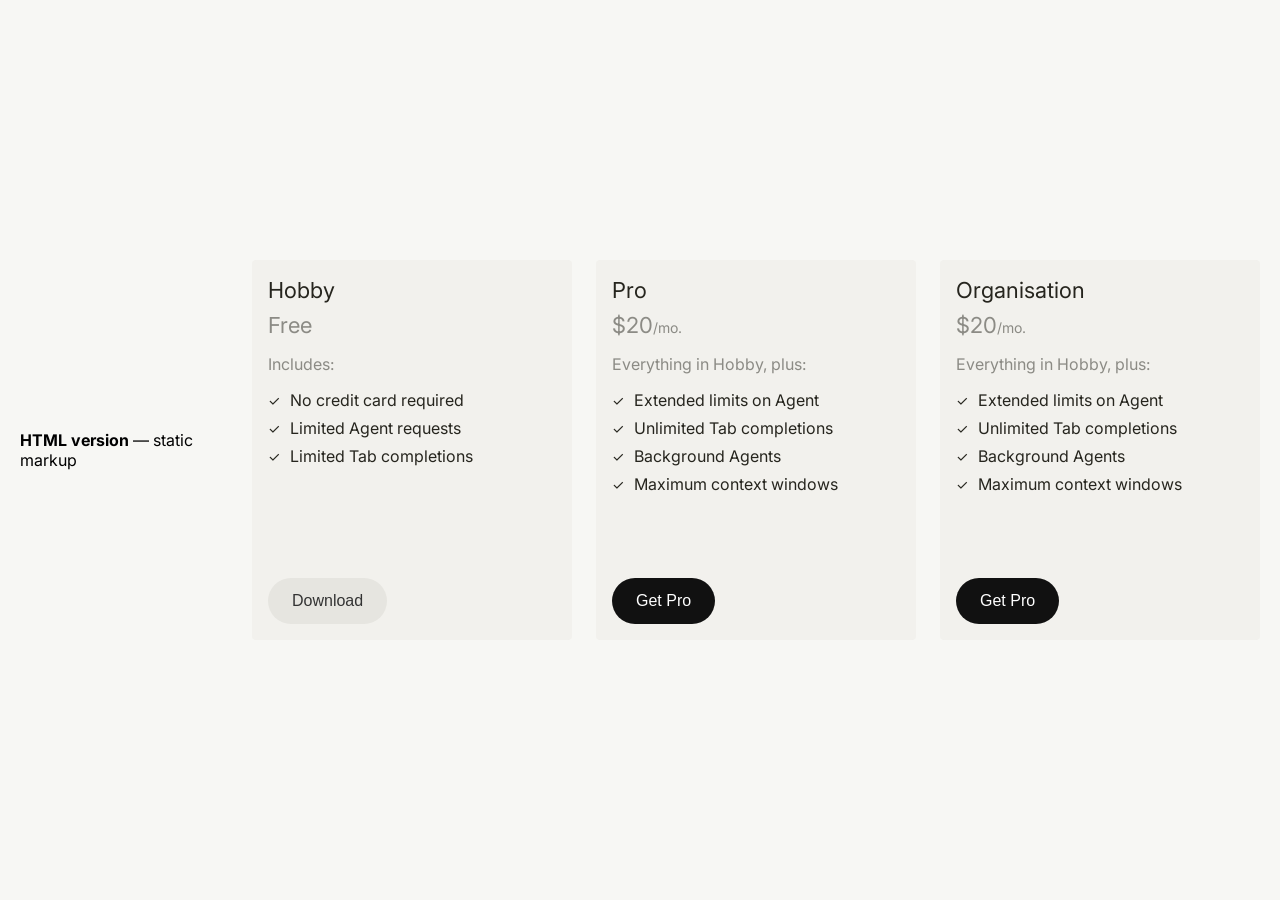
==== index.html @ dc9b1345 "JSX Intro adding an additional card and change the button styling" ====
<!DOCTYPE html>
<html lang="en">
<head>
    <meta charset="UTF-8">
    <meta name="viewport" content="width=device-width, initial-scale=1.0">
    <title>Pricing Plans — HTML version</title>
    <link rel="preconnect" href="https://fonts.googleapis.com">
    <link rel="preconnect" href="https://fonts.gstatic.com" crossorigin>
    <link href="https://fonts.googleapis.com/css2?family=Inter:wght@400;500;600;700&display=swap" rel="stylesheet">
    <link rel="stylesheet" href="styles.css">
</head>
<body>
    <p class="page-label"><strong>HTML version</strong> — static markup</p>
    <div class="cards-container">
        <div class="card">
            <div class="card-top">
                <h3 class="card-title">Hobby</h3>
                <p class="card-price">
                    <span class="card-price-amount">Free</span>
                </p>
                <div class="card-content">
                    <p class="includes-text">Includes:</p>
                    <ul class="features-list">
                        <li>
                            <span class="checkmark">✓</span>
                            No credit card required
                        </li>
                        <li>
                            <span class="checkmark">✓</span>
                            Limited Agent requests
                        </li>
                        <li>
                            <span class="checkmark">✓</span>
                            Limited Tab completions
                        </li>
                    </ul>
                </div>
            </div>
            <button class="download-button secondary">Download</button>
        </div>
        <div class="card">
            <div class="card-top">
                <h3 class="card-title">Pro</h3>
                <p class="card-price">
                    <span class="card-price-amount">$20</span>
                    <span class="card-price-period">/mo.</span>
                </p>
                <div class="card-content">
                    <p class="includes-text">Everything in Hobby, plus:</p>
                    <ul class="features-list">
                        <li>
                            <span class="checkmark">✓</span>
                            Extended limits on Agent
                        </li>
                        <li>
                            <span class="checkmark">✓</span>
                            Unlimited Tab completions
                        </li>
                        <li>
                            <span class="checkmark">✓</span>
                            Background Agents
                        </li>
                        <li>
                            <span class="checkmark">✓</span>
                            Maximum context windows
                        </li>
                    </ul>
                </div>
            </div>
            <button class="download-button primary">Get Pro</button>
        </div>
        <div class="card">
            <div class="card-top">
                <h3 class="card-title">Organisation</h3>
                <p class="card-price">
                    <span class="card-price-amount">$20</span>
                    <span class="card-price-period">/mo.</span>
                </p>
                <div class="card-content">
                    <p class="includes-text">Everything in Hobby, plus:</p>
                    <ul class="features-list">
                        <li>
                            <span class="checkmark">✓</span>
                            Extended limits on Agent
                        </li>
                        <li>
                            <span class="checkmark">✓</span>
                            Unlimited Tab completions
                        </li>
                        <li>
                            <span class="checkmark">✓</span>
                            Background Agents
                        </li>
                        <li>
                            <span class="checkmark">✓</span>
                            Maximum context windows
                        </li>
                    </ul>
                </div>
            </div>
            <button class="download-button primary">Get Pro</button>
        </div>
    </div>
</body>
</html>
---- styles.css ----
* {
    margin: 0;
    padding: 0;
    box-sizing: border-box;
}

body {
    font-family: 'Inter', -apple-system, BlinkMacSystemFont, 'Segoe UI', Roboto, sans-serif;
    background-color: #f7f7f4;
    display: flex;
    justify-content: center;
    align-items: center;
    min-height: 100vh;
    padding: 20px;
}

.cards-container {
    display: flex;
    flex-direction: row;
    gap: 24px;
    flex-wrap: nowrap;
    justify-content: center;
    align-items: flex-start;
}

.card {
    display: flex;
    flex-direction: column;
    min-height: 380px;
    background-color: #f2f1ed;
    border-radius: 4px;
    padding: 16px;
    width: 320px;
    flex-shrink: 0;
}

.card-top {
    display: flex;
    flex-direction: column;
}

.card-title {
    font-size: 22px;
    line-height: 28px;
    font-weight: 400;
    color: #26251e;
    margin-bottom: 8px;
}

.card-price {
    font-size: 20px;
    color: rgba(38, 37, 30, 0.5);
    display: inline-flex;
    align-items: baseline;
}

.card-price-amount {
    font-size: 22px;
    font-weight: 400;
    color: rgba(38, 37, 30, 0.5);
}

.card-price-period {
    font-size: 14px;
    color: rgba(38, 37, 30, 0.5);
}

.card-content {
    margin-bottom: 32px;
}

.includes-text {
    font-size: 16px;
    color: rgba(38, 37, 30, 0.5);
    margin: 16px 0px;
}

.features-list {
    list-style: none;
    padding: 0;
}

.features-list li {
    display: flex;
    align-items: center;
    margin-bottom: 8px;
    font-size: 16px;
    color: #26251e;
}

.checkmark {
    color: #26251e;
    font-size: 14px;
    margin-right: 10px;
    font-weight: 400;
}

.download-button {
    margin-top: auto;
    width: fit-content;
    background-color: #e6e5e0;
    border: none;
    border-radius: 999px;
    padding: 14px 24px;
    font-size: 16px;
    font-weight: 500;
    color: #333;
    cursor: pointer;
    transition: background-color 0.2s ease;
}

.download-button:hover {
    background-color: #D8D6CE;
}

.download-button:active {
    background-color: #D8D6CE;
}

.download-button.primary {
    background-color: #111;
    color: #fff;
}

.download-button.primary:hover {
    background-color: #333;
}

.download-button.primary:active {
    background-color: #333;
}

.download-button.outline{
    background-color: transparent;
    border: 1px solid #111;
    color: #111;
}

.download-button.outline:hover {
    background-color: #111;
    color: #fff;
}

.download-button.outline:active {
    background-color: #111;
    color: #fff;
}

.download-button.outline.glass{
    background-color: rgba(255, 255, 255, 0.467);
    border: 1px solid rgba(255, 255, 255, 0.471);
    color: #fff;
}

.download-button.outline.glass:hover {
    background-color: rgba(255, 255, 255, 0.2);
    border: 1px solid rgba(255, 255, 255, 0.3);
    color: #fff;
}

.download-button.outline.glass:active {
    background-color: rgba(255, 255, 255, 0.3);
.page-label {
    position: fixed;
    top: 16px;
    left: 50%;
    transform: translateX(-50%);
    font-size: 14px;
    color: #666;
    background: #fff;
    padding: 8px 16px;
    border-radius: 8px;
    box-shadow: 0 2px 8px rgba(0,0,0,0.08);
}

.page-label strong {
    color: #333;
}
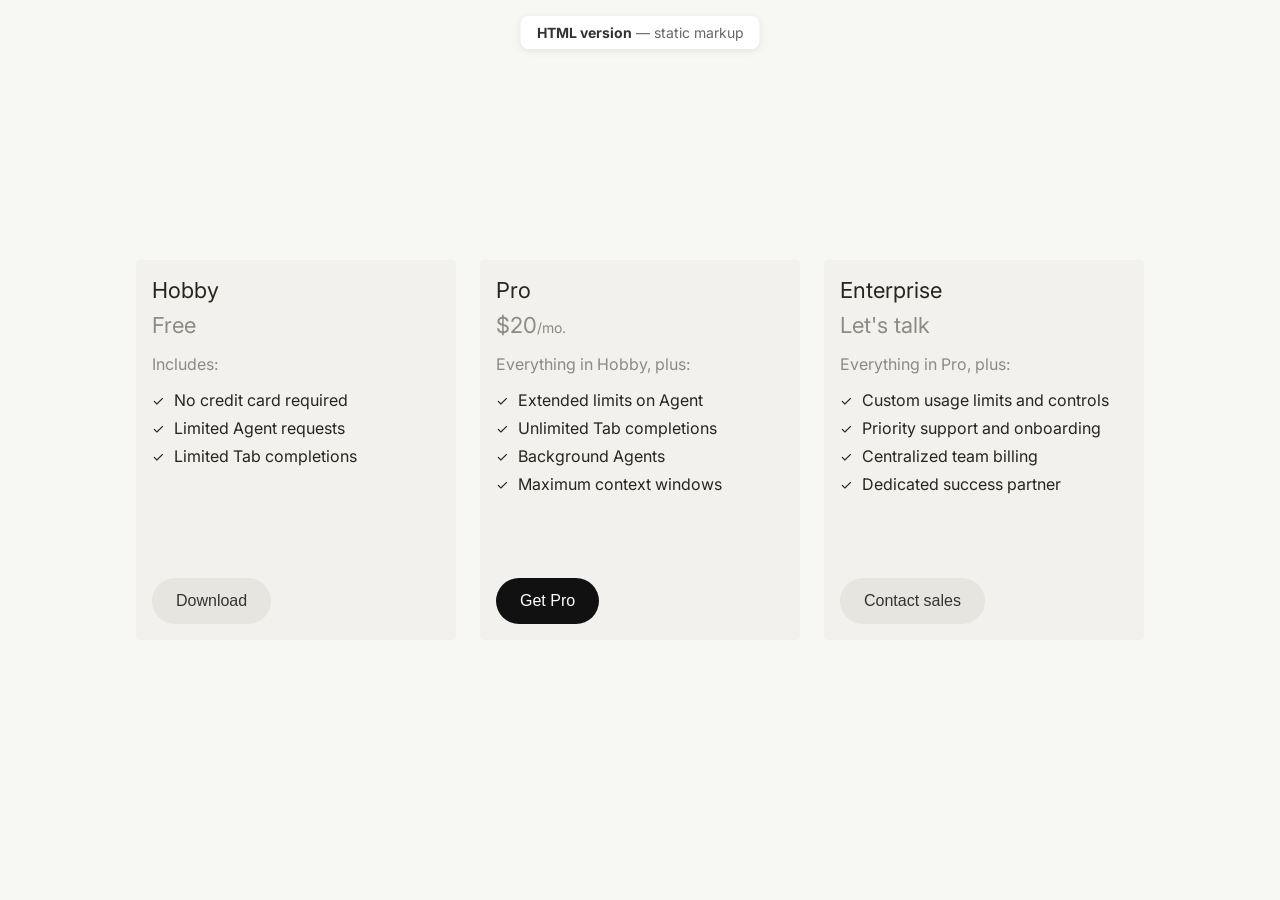
==== commit 1f059605: "Added comments and a card for Enterprise Added comments to index.html and styles.css. Also added a n" ====
--- a/index.html
+++ b/index.html
@@ -1,23 +1,35 @@
 <!DOCTYPE html>
 <html lang="en">
 <head>
+    <!-- Basic document setup and responsive viewport -->
     <meta charset="UTF-8">
     <meta name="viewport" content="width=device-width, initial-scale=1.0">
     <title>Pricing Plans — HTML version</title>
+
+    <!-- Load Inter font from Google Fonts for consistent typography -->
     <link rel="preconnect" href="https://fonts.googleapis.com">
     <link rel="preconnect" href="https://fonts.gstatic.com" crossorigin>
     <link href="https://fonts.googleapis.com/css2?family=Inter:wght@400;500;600;700&display=swap" rel="stylesheet">
+
+    <!-- Main stylesheet that controls layout, spacing, and colors -->
     <link rel="stylesheet" href="styles.css">
 </head>
 <body>
+    <!-- Small label pinned at the top to indicate this is the static HTML version -->
     <p class="page-label"><strong>HTML version</strong> — static markup</p>
+
+    <!-- Main wrapper that aligns the pricing cards in a row -->
     <div class="cards-container">
+
+        <!-- Hobby plan card: free tier with a shorter feature list -->
         <div class="card">
             <div class="card-top">
                 <h3 class="card-title">Hobby</h3>
                 <p class="card-price">
                     <span class="card-price-amount">Free</span>
                 </p>
+
+                <!-- Content area for the Hobby feature bullets -->
                 <div class="card-content">
                     <p class="includes-text">Includes:</p>
                     <ul class="features-list">
@@ -36,8 +48,12 @@
                     </ul>
                 </div>
             </div>
+
+            <!-- Secondary style button for a low‑emphasis action -->
             <button class="download-button secondary">Download</button>
         </div>
+
+        <!-- Pro plan card: highlighted paid tier with more benefits -->
         <div class="card">
             <div class="card-top">
                 <h3 class="card-title">Pro</h3>
@@ -45,6 +61,8 @@
                     <span class="card-price-amount">$20</span>
                     <span class="card-price-period">/mo.</span>
                 </p>
+
+                <!-- Content area for Pro‑specific features on top of Hobby -->
                 <div class="card-content">
                     <p class="includes-text">Everything in Hobby, plus:</p>
                     <ul class="features-list">
@@ -67,38 +85,45 @@
                     </ul>
                 </div>
             </div>
+
+            <!-- Primary call‑to‑action button that visually promotes Pro -->
             <button class="download-button primary">Get Pro</button>
         </div>
+
+        <!-- Enterprise plan card: highest tier aimed at teams and companies -->
         <div class="card">
             <div class="card-top">
-                <h3 class="card-title">Organisation</h3>
+                <h3 class="card-title">Enterprise</h3>
                 <p class="card-price">
-                    <span class="card-price-amount">$20</span>
-                    <span class="card-price-period">/mo.</span>
+                    <span class="card-price-amount">Let&apos;s talk</span>
                 </p>
+
+                <!-- Content area for Enterprise‑level features and support -->
                 <div class="card-content">
-                    <p class="includes-text">Everything in Hobby, plus:</p>
+                    <p class="includes-text">Everything in Pro, plus:</p>
                     <ul class="features-list">
                         <li>
                             <span class="checkmark">✓</span>
-                            Extended limits on Agent
+                            Custom usage limits and controls
                         </li>
                         <li>
                             <span class="checkmark">✓</span>
-                            Unlimited Tab completions
+                            Priority support and onboarding
                         </li>
                         <li>
                             <span class="checkmark">✓</span>
-                            Background Agents
+                            Centralized team billing
                         </li>
                         <li>
                             <span class="checkmark">✓</span>
-                            Maximum context windows
+                            Dedicated success partner
                         </li>
                     </ul>
                 </div>
             </div>
-            <button class="download-button primary">Get Pro</button>
+
+            <!-- Button styled like a neutral action, inviting contact -->
+            <button class="download-button secondary">Contact sales</button>
         </div>
     </div>
 </body>
--- a/styles.css
+++ b/styles.css
@@ -1,9 +1,11 @@
+/* Global reset so spacing is consistent across browsers */
 * {
     margin: 0;
     padding: 0;
     box-sizing: border-box;
 }
 
+/* Page background, typography, and centering of the pricing cards */
 body {
     font-family: 'Inter', -apple-system, BlinkMacSystemFont, 'Segoe UI', Roboto, sans-serif;
     background-color: #f7f7f4;
@@ -14,6 +16,7 @@
     padding: 20px;
 }
 
+/* Horizontal layout for the two pricing cards */
 .cards-container {
     display: flex;
     flex-direction: row;
@@ -23,6 +26,7 @@
     align-items: flex-start;
 }
 
+/* Shared card shell: background, padding, and minimum height */
 .card {
     display: flex;
     flex-direction: column;
@@ -34,11 +38,13 @@
     flex-shrink: 0;
 }
 
+/* Stack title, price, and feature content vertically */
 .card-top {
     display: flex;
     flex-direction: column;
 }
 
+/* Plan name styling */
 .card-title {
     font-size: 22px;
     line-height: 28px;
@@ -47,6 +53,7 @@
     margin-bottom: 8px;
 }
 
+/* Wrapper for price and period so they align nicely */
 .card-price {
     font-size: 20px;
     color: rgba(38, 37, 30, 0.5);
@@ -54,32 +61,38 @@
     align-items: baseline;
 }
 
+/* Main price number (e.g. “$20” or “Free”) */
 .card-price-amount {
     font-size: 22px;
     font-weight: 400;
     color: rgba(38, 37, 30, 0.5);
 }
 
+/* Secondary price detail (e.g. “/mo.”) */
 .card-price-period {
     font-size: 14px;
     color: rgba(38, 37, 30, 0.5);
 }
 
+/* Space between feature list and the button below */
 .card-content {
     margin-bottom: 32px;
 }
 
+/* Small lead‑in label above each feature list */
 .includes-text {
     font-size: 16px;
     color: rgba(38, 37, 30, 0.5);
     margin: 16px 0px;
 }
 
+/* Remove default bullets; layout is handled manually */
 .features-list {
     list-style: none;
     padding: 0;
 }
 
+/* Each feature row is aligned with the checkmark icon */
 .features-list li {
     display: flex;
     align-items: center;
@@ -88,6 +101,7 @@
     color: #26251e;
 }
 
+/* Checkmark icon styling to keep spacing and weight consistent */
 .checkmark {
     color: #26251e;
     font-size: 14px;
@@ -95,6 +109,7 @@
     font-weight: 400;
 }
 
+/* Base button styling shared by both Hobby and Pro actions */
 .download-button {
     margin-top: auto;
     width: fit-content;
@@ -109,6 +124,7 @@
     transition: background-color 0.2s ease;
 }
 
+/* Hover and active states for the neutral button style */
 .download-button:hover {
     background-color: #D8D6CE;
 }
@@ -117,6 +133,7 @@
     background-color: #D8D6CE;
 }
 
+/* Primary button variation used on the Pro plan */
 .download-button.primary {
     background-color: #111;
     color: #fff;
@@ -130,36 +147,7 @@
     background-color: #333;
 }
 
-.download-button.outline{
-    background-color: transparent;
-    border: 1px solid #111;
-    color: #111;
-}
-
-.download-button.outline:hover {
-    background-color: #111;
-    color: #fff;
-}
-
-.download-button.outline:active {
-    background-color: #111;
-    color: #fff;
-}
-
-.download-button.outline.glass{
-    background-color: rgba(255, 255, 255, 0.467);
-    border: 1px solid rgba(255, 255, 255, 0.471);
-    color: #fff;
-}
-
-.download-button.outline.glass:hover {
-    background-color: rgba(255, 255, 255, 0.2);
-    border: 1px solid rgba(255, 255, 255, 0.3);
-    color: #fff;
-}
-
-.download-button.outline.glass:active {
-    background-color: rgba(255, 255, 255, 0.3);
+/* Fixed pill label that sits at the top center of the viewport */
 .page-label {
     position: fixed;
     top: 16px;
@@ -173,6 +161,7 @@
     box-shadow: 0 2px 8px rgba(0,0,0,0.08);
 }
 
+/* Slight emphasis on the “HTML version” text inside the label */
 .page-label strong {
     color: #333;
 }
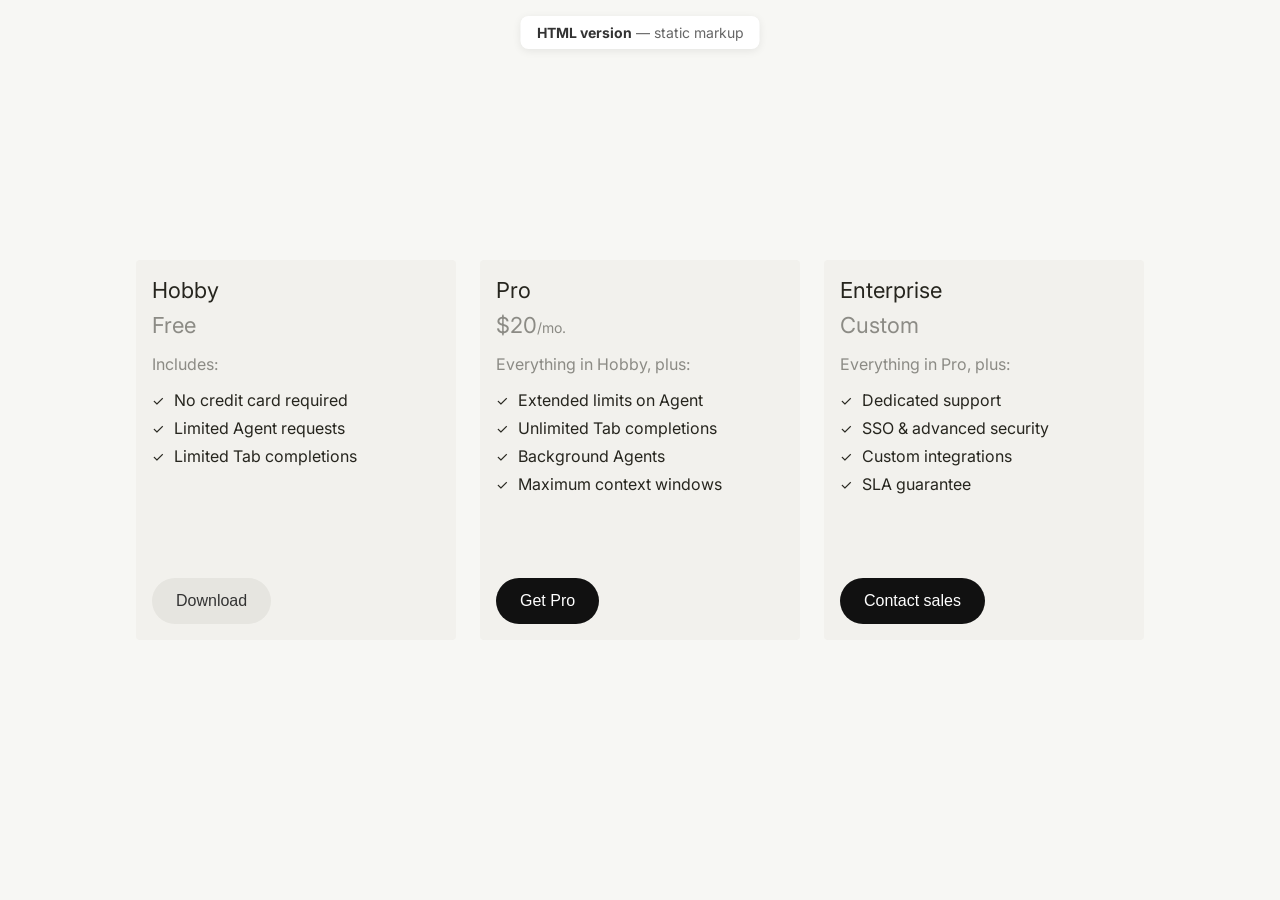
==== commit 9c4b3173: "added enterprise" ====
--- a/index.html
+++ b/index.html
@@ -1,35 +1,32 @@
 <!DOCTYPE html>
 <html lang="en">
 <head>
-    <!-- Basic document setup and responsive viewport -->
     <meta charset="UTF-8">
     <meta name="viewport" content="width=device-width, initial-scale=1.0">
     <title>Pricing Plans — HTML version</title>
 
-    <!-- Load Inter font from Google Fonts for consistent typography -->
+    <!-- Fonts: preconnect for faster loading -->
     <link rel="preconnect" href="https://fonts.googleapis.com">
     <link rel="preconnect" href="https://fonts.gstatic.com" crossorigin>
+    <!-- Inter: weights 400, 500, 600, 700 -->
     <link href="https://fonts.googleapis.com/css2?family=Inter:wght@400;500;600;700&display=swap" rel="stylesheet">
 
-    <!-- Main stylesheet that controls layout, spacing, and colors -->
+    <!-- Main stylesheet for layout and components -->
     <link rel="stylesheet" href="styles.css">
 </head>
 <body>
-    <!-- Small label pinned at the top to indicate this is the static HTML version -->
+    <!-- Fixed badge: identifies this as the HTML (static) version -->
     <p class="page-label"><strong>HTML version</strong> — static markup</p>
 
-    <!-- Main wrapper that aligns the pricing cards in a row -->
+    <!-- Pricing cards: horizontal row, centered -->
     <div class="cards-container">
-
-        <!-- Hobby plan card: free tier with a shorter feature list -->
+        <!-- Card 1: Hobby tier -->
         <div class="card">
             <div class="card-top">
                 <h3 class="card-title">Hobby</h3>
                 <p class="card-price">
                     <span class="card-price-amount">Free</span>
                 </p>
-
-                <!-- Content area for the Hobby feature bullets -->
                 <div class="card-content">
                     <p class="includes-text">Includes:</p>
                     <ul class="features-list">
@@ -48,12 +45,10 @@
                     </ul>
                 </div>
             </div>
-
-            <!-- Secondary style button for a low‑emphasis action -->
             <button class="download-button secondary">Download</button>
         </div>
 
-        <!-- Pro plan card: highlighted paid tier with more benefits -->
+        <!-- Card 2: Pro tier -->
         <div class="card">
             <div class="card-top">
                 <h3 class="card-title">Pro</h3>
@@ -61,8 +56,6 @@
                     <span class="card-price-amount">$20</span>
                     <span class="card-price-period">/mo.</span>
                 </p>
-
-                <!-- Content area for Pro‑specific features on top of Hobby -->
                 <div class="card-content">
                     <p class="includes-text">Everything in Hobby, plus:</p>
                     <ul class="features-list">
@@ -85,45 +78,39 @@
                     </ul>
                 </div>
             </div>
-
-            <!-- Primary call‑to‑action button that visually promotes Pro -->
             <button class="download-button primary">Get Pro</button>
         </div>
 
-        <!-- Enterprise plan card: highest tier aimed at teams and companies -->
+        <!-- Card 3: Enterprise tier -->
         <div class="card">
             <div class="card-top">
                 <h3 class="card-title">Enterprise</h3>
                 <p class="card-price">
-                    <span class="card-price-amount">Let&apos;s talk</span>
+                    <span class="card-price-amount">Custom</span>
                 </p>
-
-                <!-- Content area for Enterprise‑level features and support -->
                 <div class="card-content">
                     <p class="includes-text">Everything in Pro, plus:</p>
                     <ul class="features-list">
                         <li>
                             <span class="checkmark">✓</span>
-                            Custom usage limits and controls
+                            Dedicated support
                         </li>
                         <li>
                             <span class="checkmark">✓</span>
-                            Priority support and onboarding
+                            SSO &amp; advanced security
                         </li>
                         <li>
                             <span class="checkmark">✓</span>
-                            Centralized team billing
+                            Custom integrations
                         </li>
                         <li>
                             <span class="checkmark">✓</span>
-                            Dedicated success partner
+                            SLA guarantee
                         </li>
                     </ul>
                 </div>
             </div>
-
-            <!-- Button styled like a neutral action, inviting contact -->
-            <button class="download-button secondary">Contact sales</button>
+            <button class="download-button primary">Contact sales</button>
         </div>
     </div>
 </body>
--- a/styles.css
+++ b/styles.css
@@ -1,11 +1,13 @@
-/* Global reset so spacing is consistent across browsers */
+/* ============================================
+   Base reset
+   ============================================ */
 * {
     margin: 0;
     padding: 0;
     box-sizing: border-box;
 }
 
-/* Page background, typography, and centering of the pricing cards */
+/* Page layout: centered, full viewport, warm gray background */
 body {
     font-family: 'Inter', -apple-system, BlinkMacSystemFont, 'Segoe UI', Roboto, sans-serif;
     background-color: #f7f7f4;
@@ -16,7 +18,10 @@
     padding: 20px;
 }
 
-/* Horizontal layout for the two pricing cards */
+/* ============================================
+   Cards container
+   ============================================ */
+/* Horizontal row of pricing cards; 24px gap */
 .cards-container {
     display: flex;
     flex-direction: row;
@@ -26,7 +31,7 @@
     align-items: flex-start;
 }
 
-/* Shared card shell: background, padding, and minimum height */
+/* Single card: fixed width, min height, warm card background */
 .card {
     display: flex;
     flex-direction: column;
@@ -38,13 +43,13 @@
     flex-shrink: 0;
 }
 
-/* Stack title, price, and feature content vertically */
+/* Wraps title, price, and feature list */
 .card-top {
     display: flex;
     flex-direction: column;
 }
 
-/* Plan name styling */
+/* Plan name (e.g. Hobby, Pro) */
 .card-title {
     font-size: 22px;
     line-height: 28px;
@@ -53,7 +58,7 @@
     margin-bottom: 8px;
 }
 
-/* Wrapper for price and period so they align nicely */
+/* Price row: amount + optional period (e.g. /mo.) */
 .card-price {
     font-size: 20px;
     color: rgba(38, 37, 30, 0.5);
@@ -61,38 +66,35 @@
     align-items: baseline;
 }
 
-/* Main price number (e.g. “$20” or “Free”) */
 .card-price-amount {
     font-size: 22px;
     font-weight: 400;
     color: rgba(38, 37, 30, 0.5);
 }
 
-/* Secondary price detail (e.g. “/mo.”) */
 .card-price-period {
     font-size: 14px;
     color: rgba(38, 37, 30, 0.5);
 }
 
-/* Space between feature list and the button below */
+/* Spacing above CTA so button stays at bottom */
 .card-content {
     margin-bottom: 32px;
 }
 
-/* Small lead‑in label above each feature list */
+/* "Includes:" / "Everything in Hobby, plus:" label */
 .includes-text {
     font-size: 16px;
     color: rgba(38, 37, 30, 0.5);
     margin: 16px 0px;
 }
 
-/* Remove default bullets; layout is handled manually */
+/* Feature list: no bullets, checkmark + text per row */
 .features-list {
     list-style: none;
     padding: 0;
 }
 
-/* Each feature row is aligned with the checkmark icon */
 .features-list li {
     display: flex;
     align-items: center;
@@ -101,7 +103,7 @@
     color: #26251e;
 }
 
-/* Checkmark icon styling to keep spacing and weight consistent */
+/* Checkmark (✓) before each feature */
 .checkmark {
     color: #26251e;
     font-size: 14px;
@@ -109,7 +111,10 @@
     font-weight: 400;
 }
 
-/* Base button styling shared by both Hobby and Pro actions */
+/* ============================================
+   Buttons (CTA)
+   ============================================ */
+/* Base: secondary style (light). Pushed to bottom via margin-top: auto */
 .download-button {
     margin-top: auto;
     width: fit-content;
@@ -124,7 +129,6 @@
     transition: background-color 0.2s ease;
 }
 
-/* Hover and active states for the neutral button style */
 .download-button:hover {
     background-color: #D8D6CE;
 }
@@ -133,7 +137,7 @@
     background-color: #D8D6CE;
 }
 
-/* Primary button variation used on the Pro plan */
+/* Primary CTA: dark background (e.g. Get Pro) */
 .download-button.primary {
     background-color: #111;
     color: #fff;
@@ -147,7 +151,10 @@
     background-color: #333;
 }
 
-/* Fixed pill label that sits at the top center of the viewport */
+/* ============================================
+   Page label (fixed badge)
+   ============================================ */
+/* Top-center badge: "HTML version — static markup" */
 .page-label {
     position: fixed;
     top: 16px;
@@ -161,7 +168,6 @@
     box-shadow: 0 2px 8px rgba(0,0,0,0.08);
 }
 
-/* Slight emphasis on the “HTML version” text inside the label */
 .page-label strong {
     color: #333;
 }
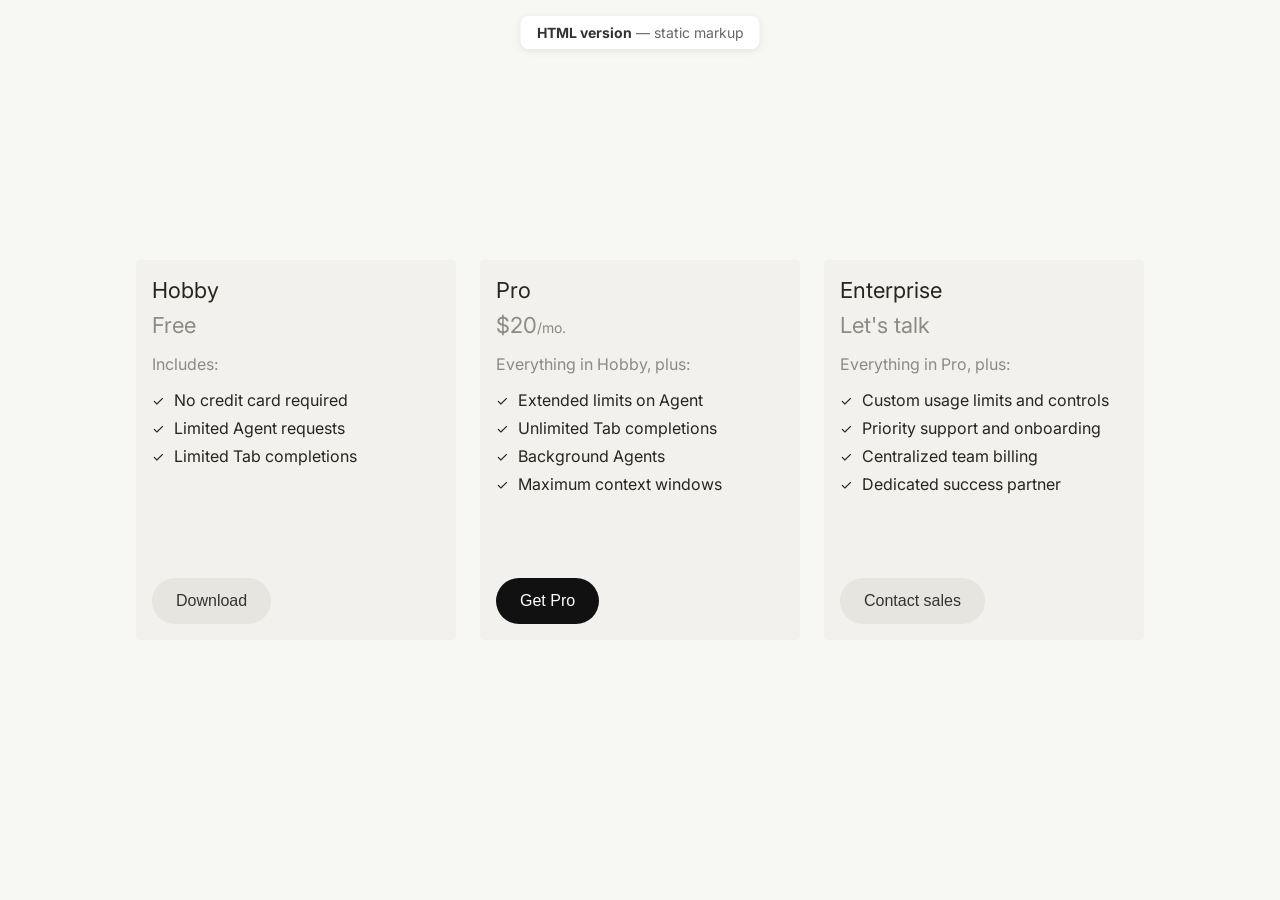
==== commit be86daa3: "Merge 72f60213262af75c3be51fe672ccf8a5d42db361 into 65c5ba9ef726573d8521e7c3ba57727bbc322b38" ====
--- a/index.html
+++ b/index.html
@@ -1,32 +1,35 @@
 <!DOCTYPE html>
 <html lang="en">
 <head>
+    <!-- Basic document setup and responsive viewport -->
     <meta charset="UTF-8">
     <meta name="viewport" content="width=device-width, initial-scale=1.0">
     <title>Pricing Plans — HTML version</title>
 
-    <!-- Fonts: preconnect for faster loading -->
+    <!-- Load Inter font from Google Fonts for consistent typography -->
     <link rel="preconnect" href="https://fonts.googleapis.com">
     <link rel="preconnect" href="https://fonts.gstatic.com" crossorigin>
-    <!-- Inter: weights 400, 500, 600, 700 -->
     <link href="https://fonts.googleapis.com/css2?family=Inter:wght@400;500;600;700&display=swap" rel="stylesheet">
 
-    <!-- Main stylesheet for layout and components -->
+    <!-- Main stylesheet that controls layout, spacing, and colors -->
     <link rel="stylesheet" href="styles.css">
 </head>
 <body>
-    <!-- Fixed badge: identifies this as the HTML (static) version -->
+    <!-- Small label pinned at the top to indicate this is the static HTML version -->
     <p class="page-label"><strong>HTML version</strong> — static markup</p>
 
-    <!-- Pricing cards: horizontal row, centered -->
+    <!-- Main wrapper that aligns the pricing cards in a row -->
     <div class="cards-container">
-        <!-- Card 1: Hobby tier -->
+
+        <!-- Hobby plan card: free tier with a shorter feature list -->
         <div class="card">
             <div class="card-top">
                 <h3 class="card-title">Hobby</h3>
                 <p class="card-price">
                     <span class="card-price-amount">Free</span>
                 </p>
+
+                <!-- Content area for the Hobby feature bullets -->
                 <div class="card-content">
                     <p class="includes-text">Includes:</p>
                     <ul class="features-list">
@@ -45,10 +48,12 @@
                     </ul>
                 </div>
             </div>
+
+            <!-- Secondary style button for a low‑emphasis action -->
             <button class="download-button secondary">Download</button>
         </div>
 
-        <!-- Card 2: Pro tier -->
+        <!-- Pro plan card: highlighted paid tier with more benefits -->
         <div class="card">
             <div class="card-top">
                 <h3 class="card-title">Pro</h3>
@@ -56,6 +61,8 @@
                     <span class="card-price-amount">$20</span>
                     <span class="card-price-period">/mo.</span>
                 </p>
+
+                <!-- Content area for Pro‑specific features on top of Hobby -->
                 <div class="card-content">
                     <p class="includes-text">Everything in Hobby, plus:</p>
                     <ul class="features-list">
@@ -78,39 +85,45 @@
                     </ul>
                 </div>
             </div>
+
+            <!-- Primary call‑to‑action button that visually promotes Pro -->
             <button class="download-button primary">Get Pro</button>
         </div>
 
-        <!-- Card 3: Enterprise tier -->
+        <!-- Enterprise plan card: highest tier aimed at teams and companies -->
         <div class="card">
             <div class="card-top">
                 <h3 class="card-title">Enterprise</h3>
                 <p class="card-price">
-                    <span class="card-price-amount">Custom</span>
+                    <span class="card-price-amount">Let&apos;s talk</span>
                 </p>
+
+                <!-- Content area for Enterprise‑level features and support -->
                 <div class="card-content">
                     <p class="includes-text">Everything in Pro, plus:</p>
                     <ul class="features-list">
                         <li>
                             <span class="checkmark">✓</span>
-                            Dedicated support
+                            Custom usage limits and controls
                         </li>
                         <li>
                             <span class="checkmark">✓</span>
-                            SSO &amp; advanced security
+                            Priority support and onboarding
                         </li>
                         <li>
                             <span class="checkmark">✓</span>
-                            Custom integrations
+                            Centralized team billing
                         </li>
                         <li>
                             <span class="checkmark">✓</span>
-                            SLA guarantee
+                            Dedicated success partner
                         </li>
                     </ul>
                 </div>
             </div>
-            <button class="download-button primary">Contact sales</button>
+
+            <!-- Button styled like a neutral action, inviting contact -->
+            <button class="download-button secondary">Contact sales</button>
         </div>
     </div>
 </body>
--- a/styles.css
+++ b/styles.css
@@ -1,13 +1,11 @@
-/* ============================================
-   Base reset
-   ============================================ */
+/* Global reset so spacing is consistent across browsers */
 * {
     margin: 0;
     padding: 0;
     box-sizing: border-box;
 }
 
-/* Page layout: centered, full viewport, warm gray background */
+/* Page background, typography, and centering of the pricing cards */
 body {
     font-family: 'Inter', -apple-system, BlinkMacSystemFont, 'Segoe UI', Roboto, sans-serif;
     background-color: #f7f7f4;
@@ -18,10 +16,7 @@
     padding: 20px;
 }
 
-/* ============================================
-   Cards container
-   ============================================ */
-/* Horizontal row of pricing cards; 24px gap */
+/* Horizontal layout for the two pricing cards */
 .cards-container {
     display: flex;
     flex-direction: row;
@@ -31,7 +26,7 @@
     align-items: flex-start;
 }
 
-/* Single card: fixed width, min height, warm card background */
+/* Shared card shell: background, padding, and minimum height */
 .card {
     display: flex;
     flex-direction: column;
@@ -43,13 +38,13 @@
     flex-shrink: 0;
 }
 
-/* Wraps title, price, and feature list */
+/* Stack title, price, and feature content vertically */
 .card-top {
     display: flex;
     flex-direction: column;
 }
 
-/* Plan name (e.g. Hobby, Pro) */
+/* Plan name styling */
 .card-title {
     font-size: 22px;
     line-height: 28px;
@@ -58,7 +53,7 @@
     margin-bottom: 8px;
 }
 
-/* Price row: amount + optional period (e.g. /mo.) */
+/* Wrapper for price and period so they align nicely */
 .card-price {
     font-size: 20px;
     color: rgba(38, 37, 30, 0.5);
@@ -66,35 +61,38 @@
     align-items: baseline;
 }
 
+/* Main price number (e.g. “$20” or “Free”) */
 .card-price-amount {
     font-size: 22px;
     font-weight: 400;
     color: rgba(38, 37, 30, 0.5);
 }
 
+/* Secondary price detail (e.g. “/mo.”) */
 .card-price-period {
     font-size: 14px;
     color: rgba(38, 37, 30, 0.5);
 }
 
-/* Spacing above CTA so button stays at bottom */
+/* Space between feature list and the button below */
 .card-content {
     margin-bottom: 32px;
 }
 
-/* "Includes:" / "Everything in Hobby, plus:" label */
+/* Small lead‑in label above each feature list */
 .includes-text {
     font-size: 16px;
     color: rgba(38, 37, 30, 0.5);
     margin: 16px 0px;
 }
 
-/* Feature list: no bullets, checkmark + text per row */
+/* Remove default bullets; layout is handled manually */
 .features-list {
     list-style: none;
     padding: 0;
 }
 
+/* Each feature row is aligned with the checkmark icon */
 .features-list li {
     display: flex;
     align-items: center;
@@ -103,7 +101,7 @@
     color: #26251e;
 }
 
-/* Checkmark (✓) before each feature */
+/* Checkmark icon styling to keep spacing and weight consistent */
 .checkmark {
     color: #26251e;
     font-size: 14px;
@@ -111,10 +109,7 @@
     font-weight: 400;
 }
 
-/* ============================================
-   Buttons (CTA)
-   ============================================ */
-/* Base: secondary style (light). Pushed to bottom via margin-top: auto */
+/* Base button styling shared by both Hobby and Pro actions */
 .download-button {
     margin-top: auto;
     width: fit-content;
@@ -129,6 +124,7 @@
     transition: background-color 0.2s ease;
 }
 
+/* Hover and active states for the neutral button style */
 .download-button:hover {
     background-color: #D8D6CE;
 }
@@ -137,7 +133,7 @@
     background-color: #D8D6CE;
 }
 
-/* Primary CTA: dark background (e.g. Get Pro) */
+/* Primary button variation used on the Pro plan */
 .download-button.primary {
     background-color: #111;
     color: #fff;
@@ -151,10 +147,25 @@
     background-color: #333;
 }
 
-/* ============================================
-   Page label (fixed badge)
-   ============================================ */
-/* Top-center badge: "HTML version — static markup" */
+.download-button.tertiary {
+    background-color: transparent;
+    color: #333;
+    border: 1px solid #a1a19d;
+}
+
+.download-button.tertiary:hover {
+    background-color: #e6e5e0;
+    color: #333;
+    border: 1px solid #a1a19d;
+}
+
+.download-button.tertiary:active {
+    background-color: #a1a19d;
+    color: #333;    
+    border: 1px solid #a1a19d;
+}       
+
+/* Fixed pill label that sits at the top center of the viewport */
 .page-label {
     position: fixed;
     top: 16px;
@@ -168,6 +179,7 @@
     box-shadow: 0 2px 8px rgba(0,0,0,0.08);
 }
 
+/* Slight emphasis on the “HTML version” text inside the label */
 .page-label strong {
     color: #333;
 }
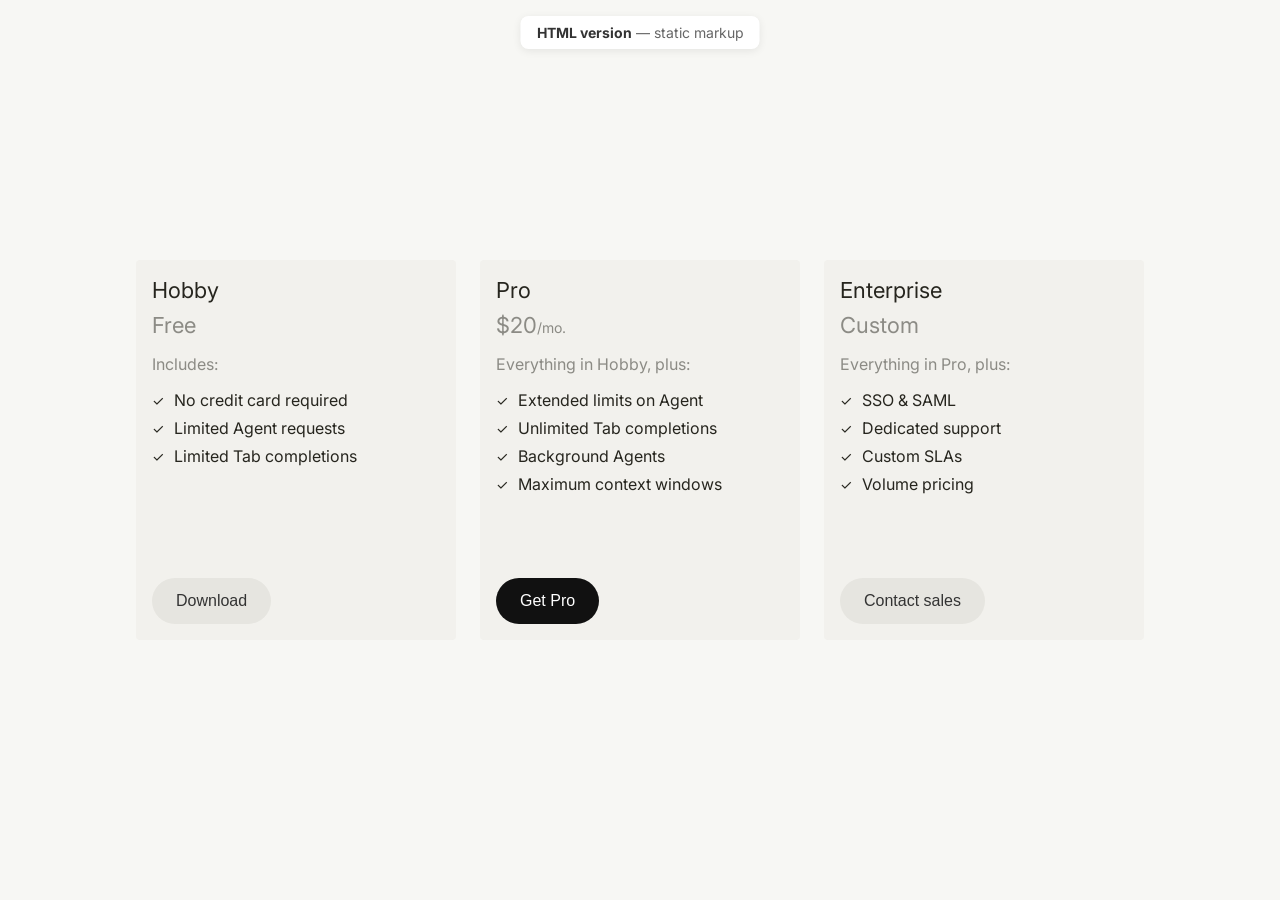
==== commit 7e9d650b: "Added comments & a card Added comments for easy understanding and an enterprise card" ====
--- a/index.html
+++ b/index.html
@@ -1,35 +1,33 @@
 <!DOCTYPE html>
 <html lang="en">
 <head>
-    <!-- Basic document setup and responsive viewport -->
     <meta charset="UTF-8">
     <meta name="viewport" content="width=device-width, initial-scale=1.0">
     <title>Pricing Plans — HTML version</title>
 
-    <!-- Load Inter font from Google Fonts for consistent typography -->
+    <!-- Fonts: preconnect speeds up Google Fonts. Safe to remove if you self-host. -->
     <link rel="preconnect" href="https://fonts.googleapis.com">
     <link rel="preconnect" href="https://fonts.gstatic.com" crossorigin>
+    <!-- Fonts: Inter 400–700. Change weights in the URL if your type scale needs more. -->
     <link href="https://fonts.googleapis.com/css2?family=Inter:wght@400;500;600;700&display=swap" rel="stylesheet">
-
-    <!-- Main stylesheet that controls layout, spacing, and colors -->
+    <!-- Styles: all layout, color, and component rules for this page. -->
     <link rel="stylesheet" href="styles.css">
 </head>
 <body>
-    <!-- Small label pinned at the top to indicate this is the static HTML version -->
+
+    <!-- Page label: context for the demo (HTML vs JSX). Not part of the pricing cards. -->
     <p class="page-label"><strong>HTML version</strong> — static markup</p>
 
-    <!-- Main wrapper that aligns the pricing cards in a row -->
+    <!-- Pricing row: holds side-by-side plan cards; spacing is flex gap in CSS. -->
     <div class="cards-container">
 
-        <!-- Hobby plan card: free tier with a shorter feature list -->
+        <!-- Plan: Hobby — free tier, secondary CTA. -->
         <div class="card">
             <div class="card-top">
                 <h3 class="card-title">Hobby</h3>
                 <p class="card-price">
                     <span class="card-price-amount">Free</span>
                 </p>
-
-                <!-- Content area for the Hobby feature bullets -->
                 <div class="card-content">
                     <p class="includes-text">Includes:</p>
                     <ul class="features-list">
@@ -48,12 +46,10 @@
                     </ul>
                 </div>
             </div>
-
-            <!-- Secondary style button for a low‑emphasis action -->
             <button class="download-button secondary">Download</button>
         </div>
 
-        <!-- Pro plan card: highlighted paid tier with more benefits -->
+        <!-- Plan: Pro — paid tier, primary (dark) CTA. -->
         <div class="card">
             <div class="card-top">
                 <h3 class="card-title">Pro</h3>
@@ -61,8 +57,6 @@
                     <span class="card-price-amount">$20</span>
                     <span class="card-price-period">/mo.</span>
                 </p>
-
-                <!-- Content area for Pro‑specific features on top of Hobby -->
                 <div class="card-content">
                     <p class="includes-text">Everything in Hobby, plus:</p>
                     <ul class="features-list">
@@ -85,44 +79,38 @@
                     </ul>
                 </div>
             </div>
-
-            <!-- Primary call‑to‑action button that visually promotes Pro -->
             <button class="download-button primary">Get Pro</button>
         </div>
 
-        <!-- Enterprise plan card: highest tier aimed at teams and companies -->
+        <!-- Plan: Enterprise — custom pricing, same markup pattern as Hobby/Pro. -->
         <div class="card">
             <div class="card-top">
                 <h3 class="card-title">Enterprise</h3>
                 <p class="card-price">
-                    <span class="card-price-amount">Let&apos;s talk</span>
+                    <span class="card-price-amount">Custom</span>
                 </p>
-
-                <!-- Content area for Enterprise‑level features and support -->
                 <div class="card-content">
                     <p class="includes-text">Everything in Pro, plus:</p>
                     <ul class="features-list">
                         <li>
                             <span class="checkmark">✓</span>
-                            Custom usage limits and controls
+                            SSO &amp; SAML
                         </li>
                         <li>
                             <span class="checkmark">✓</span>
-                            Priority support and onboarding
+                            Dedicated support
                         </li>
                         <li>
                             <span class="checkmark">✓</span>
-                            Centralized team billing
+                            Custom SLAs
                         </li>
                         <li>
                             <span class="checkmark">✓</span>
-                            Dedicated success partner
+                            Volume pricing
                         </li>
                     </ul>
                 </div>
             </div>
-
-            <!-- Button styled like a neutral action, inviting contact -->
             <button class="download-button secondary">Contact sales</button>
         </div>
     </div>
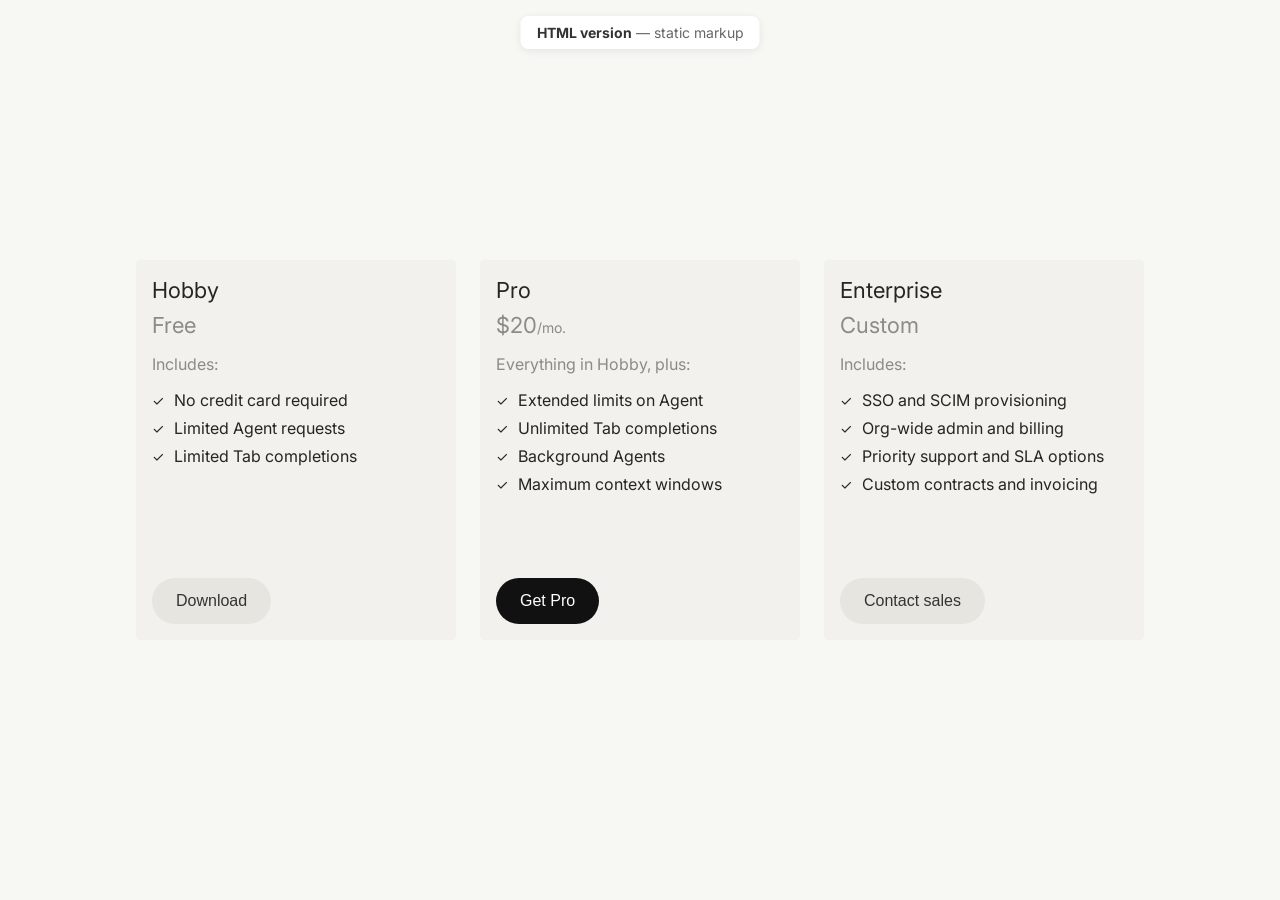
==== commit bef81994: "Added notes and a card Added notes for reference and an enterpriser card" ====
--- a/index.html
+++ b/index.html
@@ -1,27 +1,28 @@
 <!DOCTYPE html>
+<!-- Static pricing demo: Hobby, Pro, and Enterprise. Pair with styles.css for layout and visuals. -->
 <html lang="en">
 <head>
+    <!-- Document basics: UTF-8, mobile-friendly scaling, browser tab title. -->
     <meta charset="UTF-8">
     <meta name="viewport" content="width=device-width, initial-scale=1.0">
     <title>Pricing Plans — HTML version</title>
 
-    <!-- Fonts: preconnect speeds up Google Fonts. Safe to remove if you self-host. -->
+    <!-- Font loading: preconnect speeds up Google Fonts; stylesheet loads Inter (400–700). -->
     <link rel="preconnect" href="https://fonts.googleapis.com">
     <link rel="preconnect" href="https://fonts.gstatic.com" crossorigin>
-    <!-- Fonts: Inter 400–700. Change weights in the URL if your type scale needs more. -->
     <link href="https://fonts.googleapis.com/css2?family=Inter:wght@400;500;600;700&display=swap" rel="stylesheet">
-    <!-- Styles: all layout, color, and component rules for this page. -->
+
+    <!-- Local styles: colors, spacing, card layout, buttons (see styles.css). -->
     <link rel="stylesheet" href="styles.css">
 </head>
 <body>
-
-    <!-- Page label: context for the demo (HTML vs JSX). Not part of the pricing cards. -->
+    <!-- Top badge: labels this file as the plain-HTML variant (not the React/JSX demo). -->
     <p class="page-label"><strong>HTML version</strong> — static markup</p>
 
-    <!-- Pricing row: holds side-by-side plan cards; spacing is flex gap in CSS. -->
+    <!-- Row wrapper: holds pricing cards side by side on wide screens. -->
     <div class="cards-container">
 
-        <!-- Plan: Hobby — free tier, secondary CTA. -->
+        <!-- Card 1 — Hobby: free tier, feature list, secondary CTA. -->
         <div class="card">
             <div class="card-top">
                 <h3 class="card-title">Hobby</h3>
@@ -46,14 +47,16 @@
                     </ul>
                 </div>
             </div>
-            <button class="download-button secondary">Download</button>
+            <!-- CTA: muted pill button (matches .download-button.secondary in CSS). -->
+            <button type="button" class="download-button secondary">Download</button>
         </div>
 
-        <!-- Plan: Pro — paid tier, primary (dark) CTA. -->
+        <!-- Card 2 — Pro: paid tier with price + period, richer list, primary CTA. -->
         <div class="card">
             <div class="card-top">
                 <h3 class="card-title">Pro</h3>
                 <p class="card-price">
+                    <!-- Amount + billing cadence are separate spans for styling (size/color). -->
                     <span class="card-price-amount">$20</span>
                     <span class="card-price-period">/mo.</span>
                 </p>
@@ -79,10 +82,11 @@
                     </ul>
                 </div>
             </div>
-            <button class="download-button primary">Get Pro</button>
+            <!-- CTA: dark pill button (matches .download-button.primary in CSS). -->
+            <button type="button" class="download-button primary">Get Pro</button>
         </div>
 
-        <!-- Plan: Enterprise — custom pricing, same markup pattern as Hobby/Pro. -->
+        <!-- Card 3 — Enterprise: same layout as Hobby (panel + Includes + secondary CTA). -->
         <div class="card">
             <div class="card-top">
                 <h3 class="card-title">Enterprise</h3>
@@ -90,28 +94,29 @@
                     <span class="card-price-amount">Custom</span>
                 </p>
                 <div class="card-content">
-                    <p class="includes-text">Everything in Pro, plus:</p>
+                    <p class="includes-text">Includes:</p>
                     <ul class="features-list">
                         <li>
                             <span class="checkmark">✓</span>
-                            SSO &amp; SAML
+                            SSO and SCIM provisioning
                         </li>
                         <li>
                             <span class="checkmark">✓</span>
-                            Dedicated support
+                            Org-wide admin and billing
                         </li>
                         <li>
                             <span class="checkmark">✓</span>
-                            Custom SLAs
+                            Priority support and SLA options
                         </li>
                         <li>
                             <span class="checkmark">✓</span>
-                            Volume pricing
+                            Custom contracts and invoicing
                         </li>
                     </ul>
                 </div>
             </div>
-            <button class="download-button secondary">Contact sales</button>
+            <!-- CTA: same muted pill as Hobby (.download-button.secondary). -->
+            <button type="button" class="download-button secondary">Contact sales</button>
         </div>
     </div>
 </body>
--- a/styles.css
+++ b/styles.css
@@ -0,0 +1,173 @@
+/*
+ * Pricing page (HTML static) — visual tokens and layout for index.html.
+ * Sections below follow page structure: reset → page shell → cards → type → lists → CTAs → label.
+ */
+
+/* Reset: consistent box model; strip default margins/padding on all elements. */
+* {
+    margin: 0;
+    padding: 0;
+    box-sizing: border-box;
+}
+
+/* Page shell: Inter stack, warm gray background, centered content, comfortable viewport padding. */
+body {
+    font-family: 'Inter', -apple-system, BlinkMacSystemFont, 'Segoe UI', Roboto, sans-serif;
+    background-color: #f7f7f4;
+    display: flex;
+    justify-content: center;
+    align-items: center;
+    min-height: 100vh;
+    padding: 20px;
+}
+
+/* Card row: horizontal flex, fixed gap; wraps on narrow viewports when three cards no longer fit. */
+.cards-container {
+    display: flex;
+    flex-direction: row;
+    gap: 24px;
+    flex-wrap: wrap;
+    justify-content: center;
+    align-items: flex-start;
+}
+
+/* Single plan card: fixed width, rounded panel, column stack; min-height keeps card bottoms aligned. */
+.card {
+    display: flex;
+    flex-direction: column;
+    min-height: 380px;
+    background-color: #f2f1ed;
+    border-radius: 4px;
+    padding: 16px;
+    width: 320px;
+    flex-shrink: 0;
+}
+
+/* Upper card block: title, price, and feature list (button sits below in the column). */
+.card-top {
+    display: flex;
+    flex-direction: column;
+}
+
+/* Plan name: largest heading on the card; dark text, light weight. */
+.card-title {
+    font-size: 22px;
+    line-height: 28px;
+    font-weight: 400;
+    color: #26251e;
+    margin-bottom: 8px;
+}
+
+/* Price row: baseline-aligned so amount and “/mo.” sit on one visual line. */
+.card-price {
+    font-size: 20px;
+    color: rgba(38, 37, 30, 0.5);
+    display: inline-flex;
+    align-items: baseline;
+}
+
+/* Main price figure (or “Free”): slightly larger than supporting text. */
+.card-price-amount {
+    font-size: 22px;
+    font-weight: 400;
+    color: rgba(38, 37, 30, 0.5);
+}
+
+/* Billing suffix (e.g. /mo.): smaller type, same muted color family. */
+.card-price-period {
+    font-size: 14px;
+    color: rgba(38, 37, 30, 0.5);
+}
+
+/* Wraps “Includes” line + bullet list; bottom margin separates content from the button. */
+.card-content {
+    margin-bottom: 32px;
+}
+
+/* Section label above the feature list: muted, with vertical rhythm vs. title/price. */
+.includes-text {
+    font-size: 16px;
+    color: rgba(38, 37, 30, 0.5);
+    margin: 16px 0px;
+}
+
+/* Feature bullets: no default bullets; spacing controlled per row below. */
+.features-list {
+    list-style: none;
+    padding: 0;
+}
+
+/* Each feature: flex row so the checkmark and text align; dark body copy color. */
+.features-list li {
+    display: flex;
+    align-items: center;
+    margin-bottom: 8px;
+    font-size: 16px;
+    color: #26251e;
+}
+
+/* Check glyph before each line: fixed gap to label text. */
+.checkmark {
+    color: #26251e;
+    font-size: 14px;
+    margin-right: 10px;
+    font-weight: 400;
+}
+
+/* Base CTA: pill shape, neutral fill; margin-top:auto pins it to the card bottom in the flex column. */
+.download-button {
+    margin-top: auto;
+    width: fit-content;
+    background-color: #e6e5e0;
+    border: none;
+    border-radius: 999px;
+    padding: 14px 24px;
+    font-size: 16px;
+    font-weight: 500;
+    color: #333;
+    cursor: pointer;
+    transition: background-color 0.2s ease;
+}
+
+/* Hover/active: slightly darker neutral for feedback (Hobby / secondary). */
+.download-button:hover {
+    background-color: #D8D6CE;
+}
+
+.download-button:active {
+    background-color: #D8D6CE;
+}
+
+/* Pro CTA: inverted colors (dark fill, light text). */
+.download-button.primary {
+    background-color: #111;
+    color: #fff;
+}
+
+/* Primary hover/active: lighten the black slightly. */
+.download-button.primary:hover {
+    background-color: #333;
+}
+
+.download-button.primary:active {
+    background-color: #333;
+}
+
+/* Top “HTML version” chip: fixed to viewport top-center; subtle shadow reads as a floating label. */
+.page-label {
+    position: fixed;
+    top: 16px;
+    left: 50%;
+    transform: translateX(-50%);
+    font-size: 14px;
+    color: #666;
+    background: #fff;
+    padding: 8px 16px;
+    border-radius: 8px;
+    box-shadow: 0 2px 8px rgba(0,0,0,0.08);
+}
+
+/* Emphasis inside the chip: darker text for the variant name. */
+.page-label strong {
+    color: #333;
+}
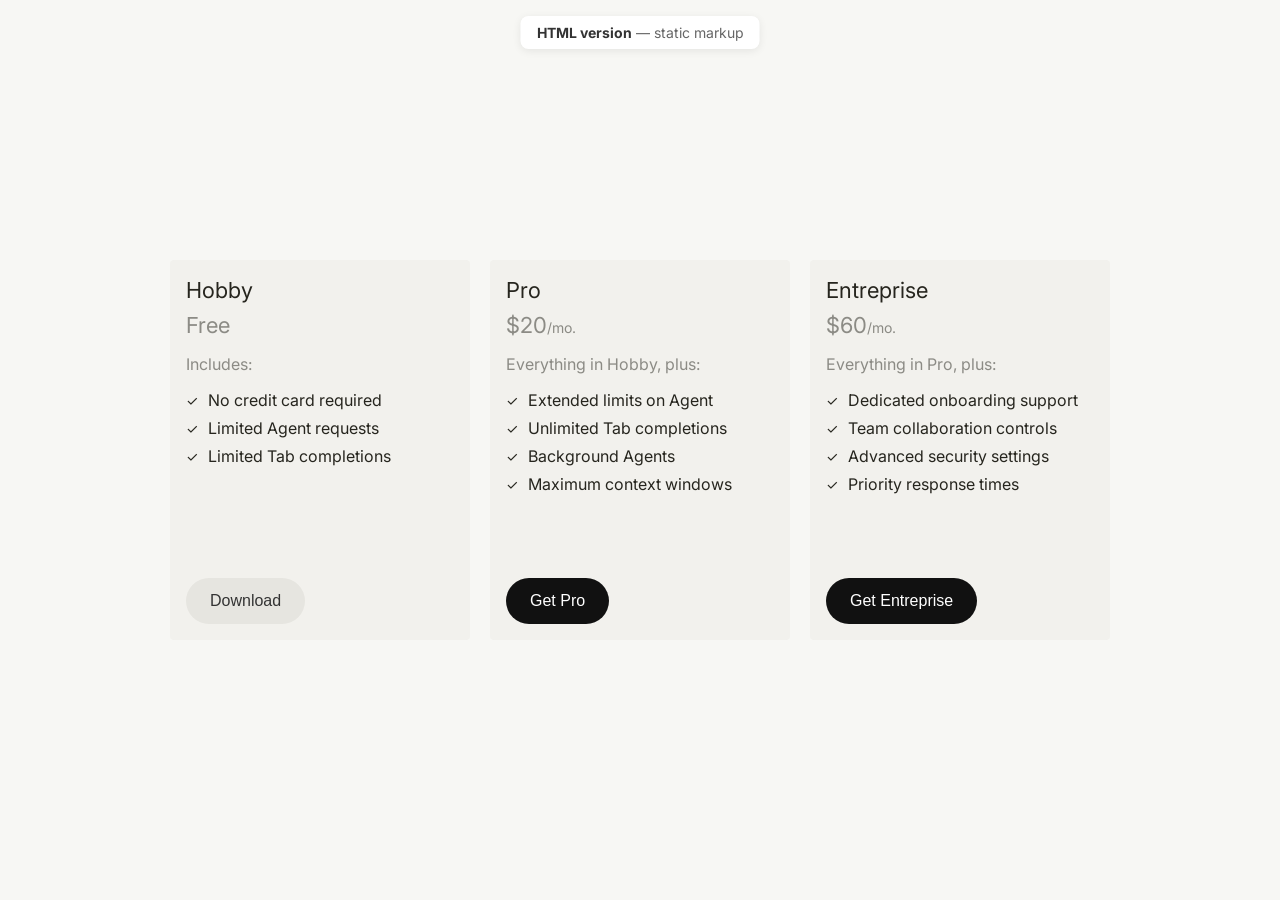
==== commit 5f250574: "Premier push du devoir" ====
--- a/index.html
+++ b/index.html
@@ -1,34 +1,34 @@
 <!DOCTYPE html>
-<!-- Static pricing demo: Hobby, Pro, and Enterprise. Pair with styles.css for layout and visuals. -->
 <html lang="en">
 <head>
-    <!-- Document basics: UTF-8, mobile-friendly scaling, browser tab title. -->
+    <!-- ===== Page setup ===== -->
     <meta charset="UTF-8">
     <meta name="viewport" content="width=device-width, initial-scale=1.0">
     <title>Pricing Plans — HTML version</title>
 
-    <!-- Font loading: preconnect speeds up Google Fonts; stylesheet loads Inter (400–700). -->
+    <!-- Google font (Inter) used across the page -->
     <link rel="preconnect" href="https://fonts.googleapis.com">
     <link rel="preconnect" href="https://fonts.gstatic.com" crossorigin>
     <link href="https://fonts.googleapis.com/css2?family=Inter:wght@400;500;600;700&display=swap" rel="stylesheet">
 
-    <!-- Local styles: colors, spacing, card layout, buttons (see styles.css). -->
+    <!-- Main stylesheet for layout and visual styling -->
     <link rel="stylesheet" href="styles.css">
 </head>
 <body>
-    <!-- Top badge: labels this file as the plain-HTML variant (not the React/JSX demo). -->
+    <!-- Top helper label to identify this static HTML preview -->
     <p class="page-label"><strong>HTML version</strong> — static markup</p>
 
-    <!-- Row wrapper: holds pricing cards side by side on wide screens. -->
+    <!-- Pricing card group: keeps all plans aligned side by side -->
     <div class="cards-container">
-
-        <!-- Card 1 — Hobby: free tier, feature list, secondary CTA. -->
+        <!-- Plan card: Hobby -->
         <div class="card">
             <div class="card-top">
                 <h3 class="card-title">Hobby</h3>
                 <p class="card-price">
                     <span class="card-price-amount">Free</span>
                 </p>
+
+                <!-- Feature list for Hobby plan -->
                 <div class="card-content">
                     <p class="includes-text">Includes:</p>
                     <ul class="features-list">
@@ -47,19 +47,20 @@
                     </ul>
                 </div>
             </div>
-            <!-- CTA: muted pill button (matches .download-button.secondary in CSS). -->
-            <button type="button" class="download-button secondary">Download</button>
+            <!-- Secondary call-to-action button -->
+            <button class="download-button secondary">Download</button>
         </div>
 
-        <!-- Card 2 — Pro: paid tier with price + period, richer list, primary CTA. -->
+        <!-- Plan card: Pro -->
         <div class="card">
             <div class="card-top">
                 <h3 class="card-title">Pro</h3>
                 <p class="card-price">
-                    <!-- Amount + billing cadence are separate spans for styling (size/color). -->
                     <span class="card-price-amount">$20</span>
                     <span class="card-price-period">/mo.</span>
                 </p>
+
+                <!-- Feature list for Pro plan -->
                 <div class="card-content">
                     <p class="includes-text">Everything in Hobby, plus:</p>
                     <ul class="features-list">
@@ -82,41 +83,44 @@
                     </ul>
                 </div>
             </div>
-            <!-- CTA: dark pill button (matches .download-button.primary in CSS). -->
-            <button type="button" class="download-button primary">Get Pro</button>
+            <!-- Primary call-to-action button -->
+            <button class="download-button primary">Get Pro</button>
         </div>
 
-        <!-- Card 3 — Enterprise: same layout as Hobby (panel + Includes + secondary CTA). -->
+        <!-- Plan card: Entreprise -->
         <div class="card">
             <div class="card-top">
-                <h3 class="card-title">Enterprise</h3>
+                <h3 class="card-title">Entreprise</h3>
                 <p class="card-price">
-                    <span class="card-price-amount">Custom</span>
+                    <span class="card-price-amount">$60</span>
+                    <span class="card-price-period">/mo.</span>
                 </p>
+
+                <!-- Feature list for Entreprise plan -->
                 <div class="card-content">
-                    <p class="includes-text">Includes:</p>
+                    <p class="includes-text">Everything in Pro, plus:</p>
                     <ul class="features-list">
                         <li>
                             <span class="checkmark">✓</span>
-                            SSO and SCIM provisioning
+                            Dedicated onboarding support
                         </li>
                         <li>
                             <span class="checkmark">✓</span>
-                            Org-wide admin and billing
+                            Team collaboration controls
                         </li>
                         <li>
                             <span class="checkmark">✓</span>
-                            Priority support and SLA options
+                            Advanced security settings
                         </li>
                         <li>
                             <span class="checkmark">✓</span>
-                            Custom contracts and invoicing
+                            Priority response times
                         </li>
                     </ul>
                 </div>
             </div>
-            <!-- CTA: same muted pill as Hobby (.download-button.secondary). -->
-            <button type="button" class="download-button secondary">Contact sales</button>
+            <!-- Primary call-to-action button -->
+            <button class="download-button primary">Get Entreprise</button>
         </div>
     </div>
 </body>
